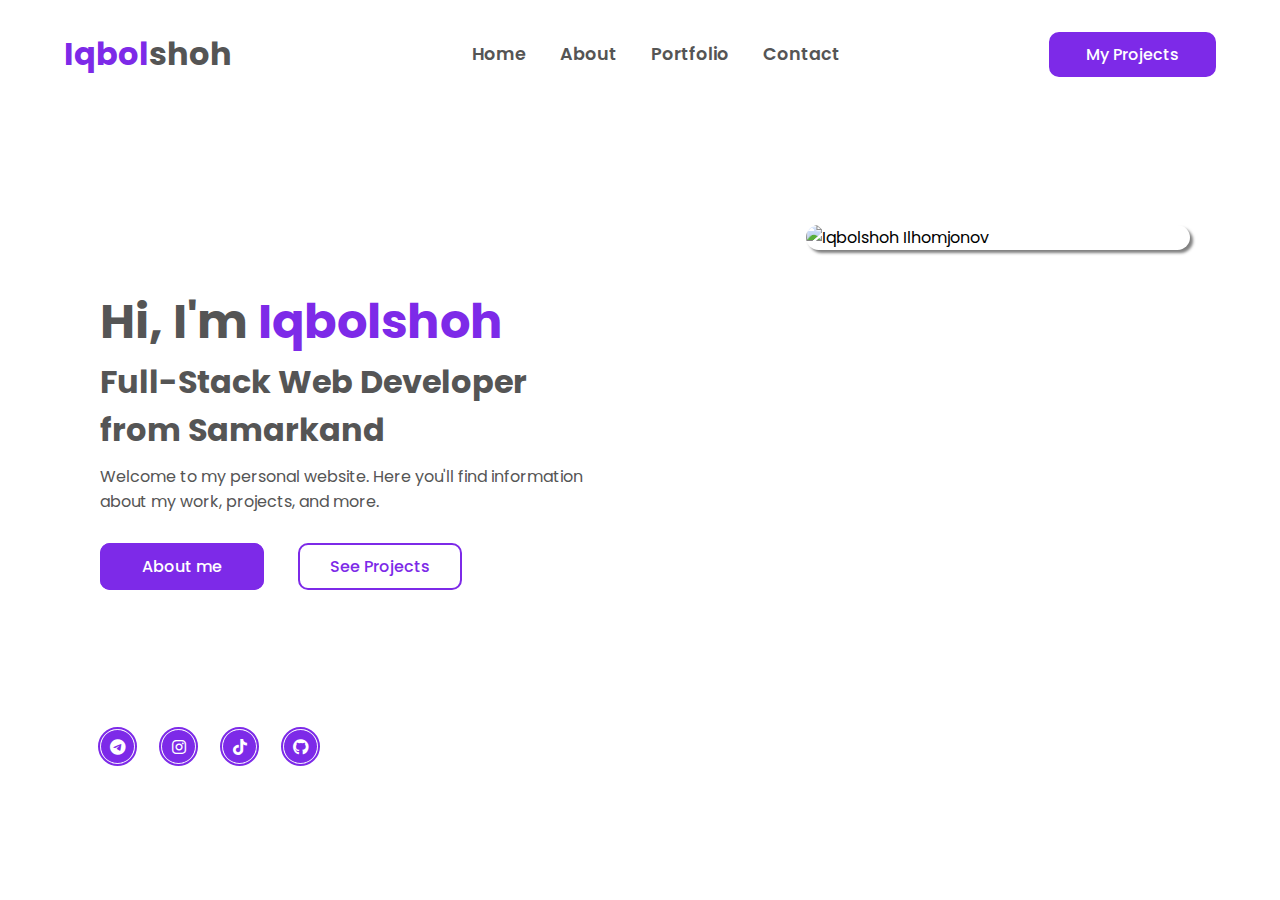
==== index.html @ 46faf86e "commit" ====
<!DOCTYPE html>
<html lang="en">

<head>
    <meta charset="UTF-8">
    <meta name="viewport" content="width=device-width, initial-scale=1.0">
    <meta name="description" content="Iqbolshoh's Personal Web-Site. +998997799333">
    <meta name="keywords" content="Ilhomjonov, Iqbolshoh, Ikromjonovich, Iqbolshoh_777">
    <link rel="stylesheet" href="https://cdnjs.cloudflare.com/ajax/libs/font-awesome/6.2.0/css/all.min.css">
    <link rel="stylesheet" href="./src/css/header.css">
    <link rel="stylesheet" href="./src/css/style.css">
    <link rel="icon" href="./favicon.ico">
    <title>Iqbolshoh Ilhomjonov</title>
</head>

<body>
    <header class="header-container">
        <h2 class="logo-text" onclick="window.location.href='./'"><span class="logo-highlight">Iqbol</span>shoh</h2>
        <nav class="nav-links">
            <a href="./">Home</a>
            <a href="about.html">About</a>
            <a href="portfolio.html">Portfolio</a>
            <a href="contact.html">Contact</a>
        </nav>
        <a href="portfolio.html" class="button-projects">My Projects</a>
    </header>

    <img src="./images/iqbolshoh1.jpg" alt="Iqbolshoh Ilhomjonov" class="image">
    <section class="home">
        <div class="content">
            <h2>Hi, I'm <span>Iqbolshoh</span></h2>
            <h4>Full-Stack Web Developer from Samarkand</h4>
            <p>Welcome to my personal website. Here you'll find information about my work, projects, and more.</p>
            <div class="btn-group">
                <a href="about.html">About me</a>
                <a href="portfolio.html">See Projects</a>
            </div>
            <div class="social-icons">
                <a href="https://t.me/Iqbolshoh_777"><i class="fa-brands fa-telegram"></i></a>
                <a href="https://www.instagram.com/iqbolshoh_777/"><i class="fa-brands fa-instagram"></i></a>
                <a href="https://tiktok.com/@IIqbolshoh_777/"><i class="fa-brands fa-tiktok"></i></a>
                <a href="https://github.com/iqbolshoh"><i class="fa-brands fa-github"></i></a>
            </div>
        </div>
    </section>
</body>

</html>
---- src/css/header.css ----
@import url('https://fonts.googleapis.com/css2?family=Poppins:wght@300;400;500;600;700;800;900&display=swap');

* {
    margin: 0;
    padding: 0;
    box-sizing: border-box;
    font-family: 'Poppins', sans-serif;
}

.header-container {
    position: fixed;
    top: 0;
    left: 0;
    width: 100%;
    padding: 30px 5%;
    display: flex;
    justify-content: space-between;
    align-items: center;
    z-index: 100;
    background-color: white;
}

.logo-text {
    font-size: 2em;
    color: #555;
    cursor: default;
}

.logo-highlight {
    color: #7d2ae8;
}

.nav-links a {
    position: relative;
    font-size: 1.1em;
    color: #555;
    text-decoration: none;
    font-weight: 600;
    margin-left: 30px;
}

.nav-links a::after {
    content: '';
    position: absolute;
    left: 0;
    bottom: -6px;
    width: 100%;
    height: 3px;
    background: #7d2ae8;
    border-radius: 5px;
    transform-origin: right;
    transform: scaleX(0);
    transition: transform .5s;
}

.nav-links a:hover {
    color: #7d2ae8;
}

.nav-links a:hover::after {
    transform: scaleX(1);
    transform-origin: left;
}

.button-projects {
    color: #fff;
    text-decoration: none;
    padding: 8px 35px;
    background: #7d2ae8;
    border-radius: 10px;
    border: 2px solid #7d2ae8;
    font-weight: 500;
    transition: .3s;
}

.button-projects:hover {
    color: #7d2ae8;
    background: transparent;
}

@media (max-width: 1024px) {
    .header-container {
        padding: 40px 4%;
    }
}

@media (max-width: 768px) {
    .header-container {
        padding: 30px 3%;
    }

    .logo-text {
        font-size: 29px;
    }

    .nav-links {
        margin-left: 0;
    }

    .nav-links a {
        margin-left: 10px;
        font-size: 14px;
    }
}

@media (max-width: 480px) {
    .header-container {
        padding: 20px 15px;
    }

    .logo-text {
        font-size: 19px;
    }

    .button-projects {
        display: none;
    }

    .nav-links a {
        margin-left: 7px;
        font-size: 14px;
    }
}

@media (max-width: 390px) {
    .logo-text {
        font-size: 17px;
    }

    .nav-links a {
        margin-left: 3px;
        font-size: 13px;
    }
}
---- src/css/style.css ----
.home {
    height: 100vh;
    display: flex;
    align-items: center;
    padding: 30px 100px;
}

.image {
    position: absolute;
    width: 30%;
    left: 63%;
    top: 25%;
    border-radius: 17px;
    box-shadow: 3px 3px 3px rgba(0, 0, 0, 0.5);
}

.content {
    max-width: 500px;
    color: #555;
}

.content h2 {
    font-size: 3em;
}

.content h2 span {
    color: #7d2ae8;
}

.content h4 {
    font-size: 2em;
}

.content p {
    padding: 10px 0 40px 0;
}

.btn-group a {
    color: #fff;
    text-decoration: none;
    padding: 10px 40px;
    background: #7d2ae8;
    border-radius: 10px;
    border: 2px solid #7d2ae8;
    font-weight: 500;
    transition: .3s;
}

.btn-group a:hover:nth-child(1) {
    color: #7d2ae8;
    background: transparent;
}

.btn-group a:nth-child(2) {
    color: #7d2ae8;
    background: transparent;
    margin-left: 30px;
    padding: 10px 30px;
}

.btn-group a:hover:nth-child(2) {
    color: #fff;
    background: #7d2ae8;
}

.social-icons {
    position: relative;
    top: 150px;
}

.social-icons a {
    display: inline-block;
    width: 35px;
    height: 35px;
    background: #7d2ae8;
    border-radius: 50%;
    margin-right: 22px;
    text-align: center;
    line-height: 35px;
    border: 1.5px solid #fff;
    outline: 2px solid #7d2ae8;
    transition: .3s;
}

.social-icons a:hover {
    transform: translateY(-7px);
}

.social-icons a i {
    color: #fff;
}

@media (max-width: 1024px) {
    .home {
        height: auto;
        padding: 0px;
        display: block;
    }

    .image {
        position: relative;
        width: 55%;
        left: 22%;
        top: 170px;
    }

    .content {
        max-width: 555px;
        padding-top: 20%;
        margin-left: 22%;
    }

    .social-icons {
        top: 40px;
    }

    .social-icons a {
        margin-right: 50px;
    }
}

@media (max-width: 768px) {

    .content {
        max-width: 440px;
        padding-top: 23%;
        margin-left: 22%;
    }

    .social-icons {
        top: 40px;
    }

    .social-icons a {
        margin-right: 50px;
    }
}

@media (max-width: 480px) {
    .home {
        padding: 0px 35px;
    }

    .image {
        width: 80%;
        left: 35px;
        top: 90px;
    }

    .content {
        padding-top: 33%;
        margin-left: 0px;
    }

    .content h2 {
        font-size: 25px;
    }

    .content h4 {
        font-size: 22px;
    }

    .content p {
        font-size: 14px;
    }

    .social-icons {
        top: 40px;
    }

    .social-icons a {
        margin-right: 30px;
    }

    .btn-group a {
        padding: 10px;
    }

    .btn-group a:nth-child(2) {
        margin-left: 10px;
    }
}
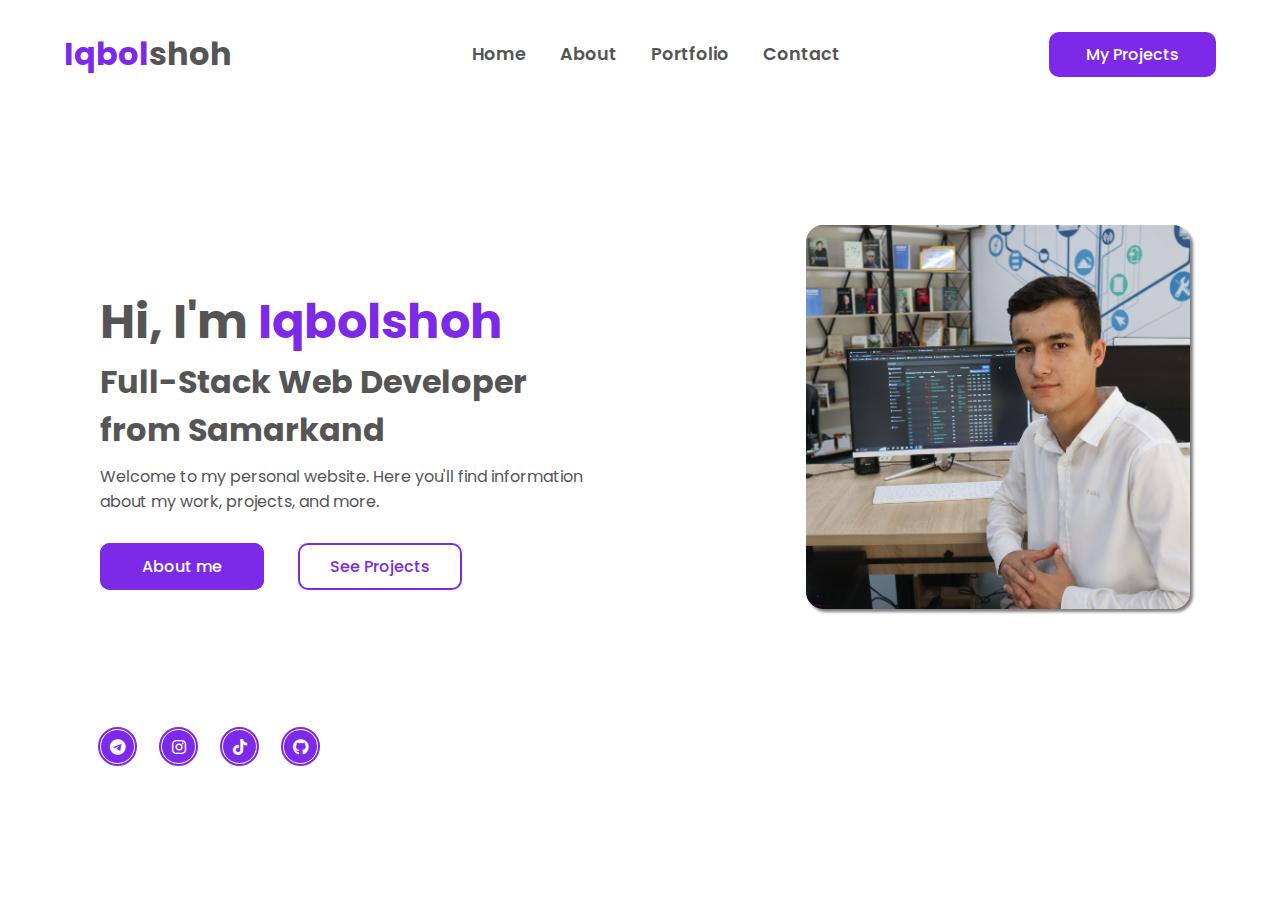
==== commit 7a8a0312: "commit" ====
--- a/index.html
+++ b/index.html
@@ -1,48 +1,72 @@
 <!DOCTYPE html>
 <html lang="en">
+  <head>
+    <meta charset="UTF-8" />
+    <meta name="viewport" content="width=device-width, initial-scale=1.0" />
+    <meta
+      name="description"
+      content="Iqbolshoh's Personal Web-Site. +998997799333"
+    />
+    <meta
+      name="keywords"
+      content="Ilhomjonov, Iqbolshoh, Ikromjonovich, Iqbolshoh_777"
+    />
+    <link
+      rel="stylesheet"
+      href="https://cdnjs.cloudflare.com/ajax/libs/font-awesome/6.2.0/css/all.min.css"
+    />
+    <link rel="stylesheet" href="./src/css/header.css" />
+    <link rel="stylesheet" href="./src/css/style.css" />
+    <link rel="icon" href="./favicon.ico" />
+    <title>Iqbolshoh Ilhomjonov</title>
+  </head>
 
-<head>
-    <meta charset="UTF-8">
-    <meta name="viewport" content="width=device-width, initial-scale=1.0">
-    <meta name="description" content="Iqbolshoh's Personal Web-Site. +998997799333">
-    <meta name="keywords" content="Ilhomjonov, Iqbolshoh, Ikromjonovich, Iqbolshoh_777">
-    <link rel="stylesheet" href="https://cdnjs.cloudflare.com/ajax/libs/font-awesome/6.2.0/css/all.min.css">
-    <link rel="stylesheet" href="./src/css/header.css">
-    <link rel="stylesheet" href="./src/css/style.css">
-    <link rel="icon" href="./favicon.ico">
-    <title>Iqbolshoh Ilhomjonov</title>
-</head>
-
-<body>
+  <body>
     <header class="header-container">
-        <h2 class="logo-text" onclick="window.location.href='./'"><span class="logo-highlight">Iqbol</span>shoh</h2>
-        <nav class="nav-links">
-            <a href="./">Home</a>
-            <a href="about.html">About</a>
-            <a href="portfolio.html">Portfolio</a>
-            <a href="contact.html">Contact</a>
-        </nav>
-        <a href="portfolio.html" class="button-projects">My Projects</a>
+      <h2 class="logo-text" onclick="window.location.href='./'">
+        <span class="logo-highlight">Iqbol</span>shoh
+      </h2>
+      <nav class="nav-links">
+        <a href="./">Home</a>
+        <a href="about.html">About</a>
+        <a href="portfolio.html">Portfolio</a>
+        <a href="contact.html">Contact</a>
+      </nav>
+      <a href="portfolio.html" class="button-projects">My Projects</a>
     </header>
 
-    <img src="./images/iqbolshoh1.jpg" alt="Iqbolshoh Ilhomjonov" class="image">
+    <img
+      src="./src/images/iqbolshoh1.jpg"
+      alt="Iqbolshoh Ilhomjonov"
+      class="image"
+    />
     <section class="home">
-        <div class="content">
-            <h2>Hi, I'm <span>Iqbolshoh</span></h2>
-            <h4>Full-Stack Web Developer from Samarkand</h4>
-            <p>Welcome to my personal website. Here you'll find information about my work, projects, and more.</p>
-            <div class="btn-group">
-                <a href="about.html">About me</a>
-                <a href="portfolio.html">See Projects</a>
-            </div>
-            <div class="social-icons">
-                <a href="https://t.me/Iqbolshoh_777"><i class="fa-brands fa-telegram"></i></a>
-                <a href="https://www.instagram.com/iqbolshoh_777/"><i class="fa-brands fa-instagram"></i></a>
-                <a href="https://tiktok.com/@IIqbolshoh_777/"><i class="fa-brands fa-tiktok"></i></a>
-                <a href="https://github.com/iqbolshoh"><i class="fa-brands fa-github"></i></a>
-            </div>
+      <div class="content">
+        <h2>Hi, I'm <span>Iqbolshoh</span></h2>
+        <h4>Full-Stack Web Developer from Samarkand</h4>
+        <p>
+          Welcome to my personal website. Here you'll find information about my
+          work, projects, and more.
+        </p>
+        <div class="btn-group">
+          <a href="about.html">About me</a>
+          <a href="portfolio.html">See Projects</a>
         </div>
+        <div class="social-icons">
+          <a href="https://t.me/Iqbolshoh_777"
+            ><i class="fa-brands fa-telegram"></i
+          ></a>
+          <a href="https://www.instagram.com/iqbolshoh_777/"
+            ><i class="fa-brands fa-instagram"></i
+          ></a>
+          <a href="https://tiktok.com/@IIqbolshoh_777/"
+            ><i class="fa-brands fa-tiktok"></i
+          ></a>
+          <a href="https://github.com/iqbolshoh"
+            ><i class="fa-brands fa-github"></i
+          ></a>
+        </div>
+      </div>
     </section>
-</body>
-
-</html>+  </body>
+</html>
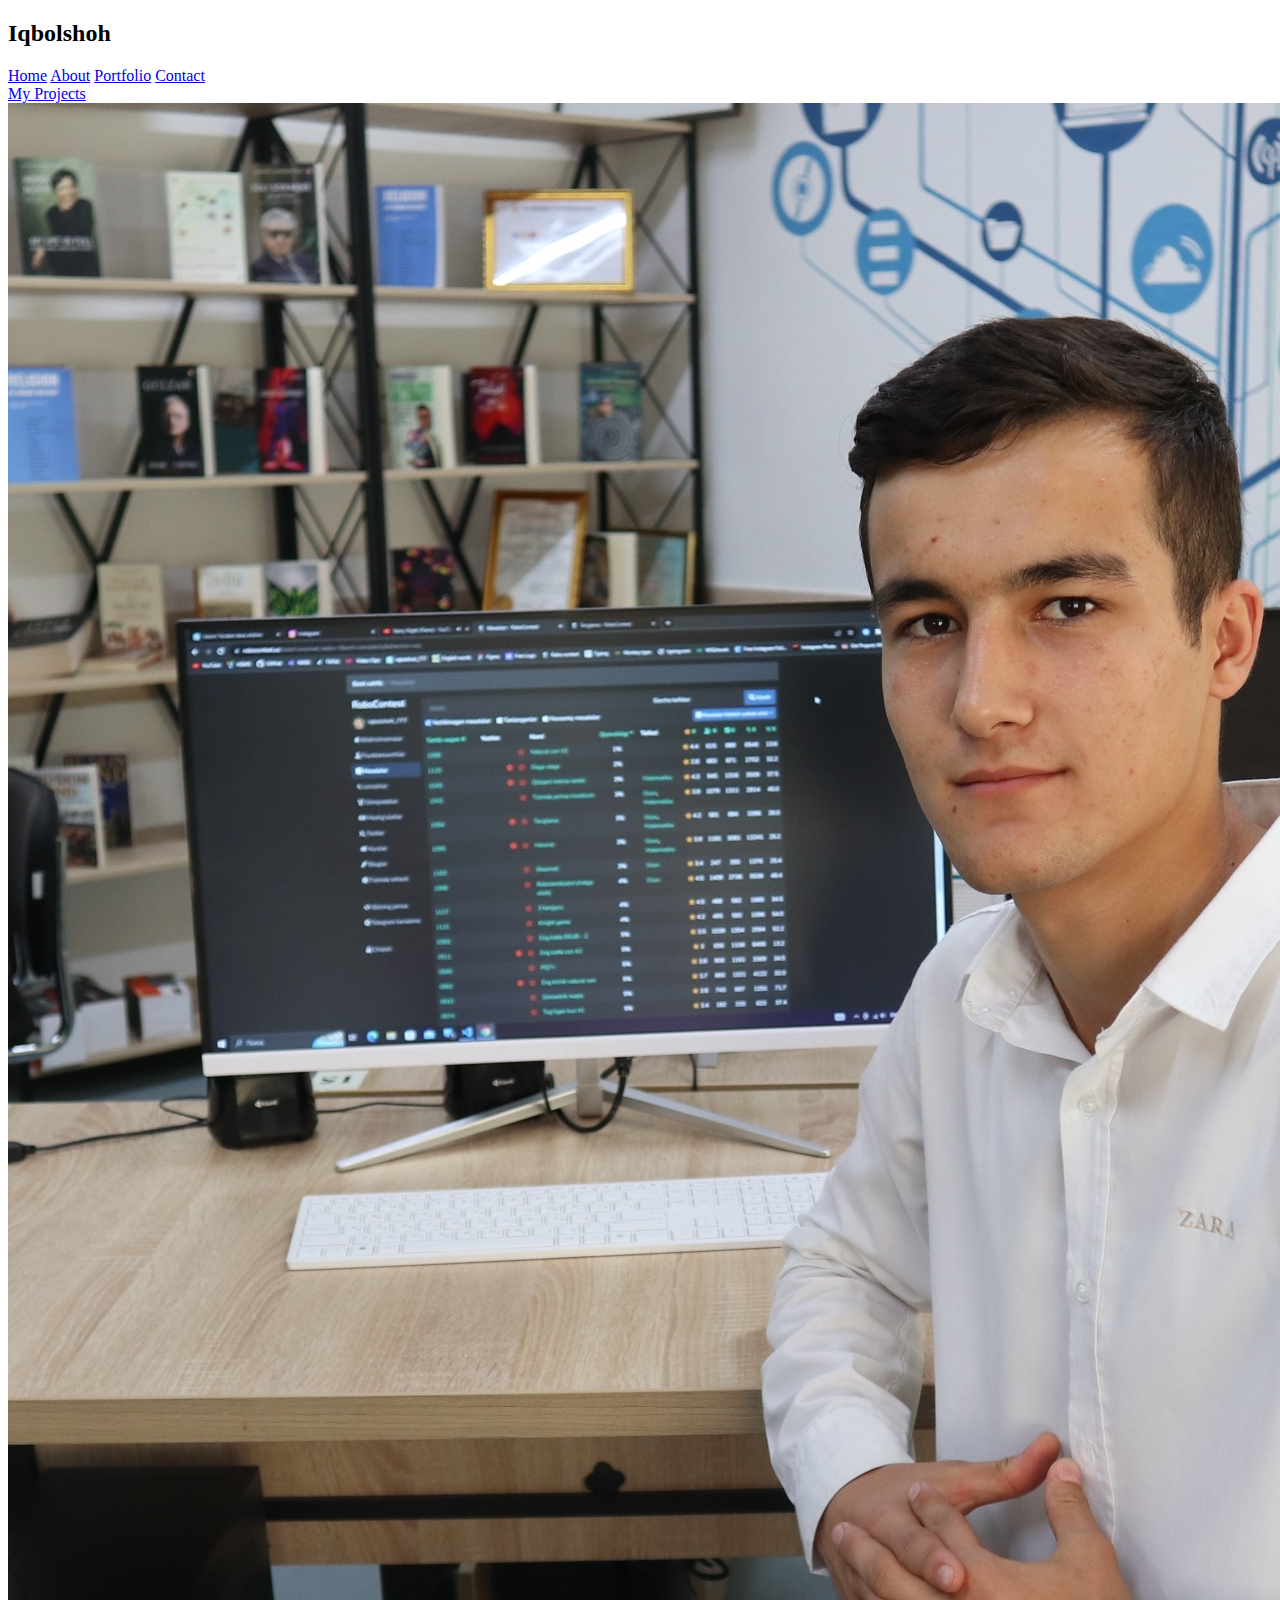
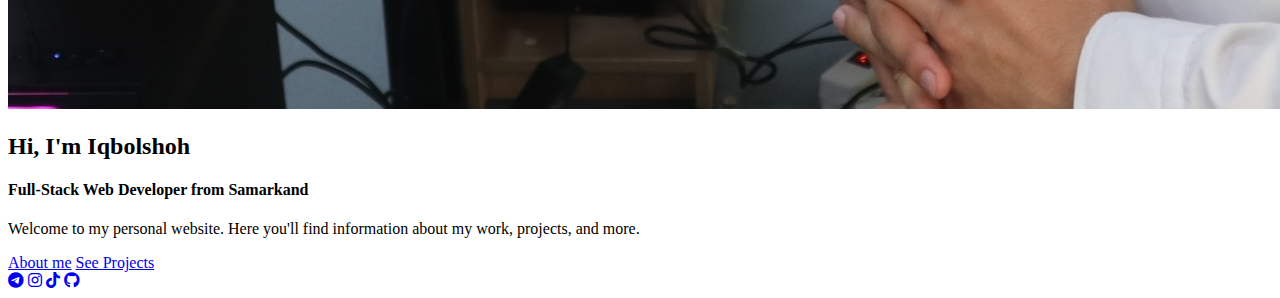
==== commit 9eb049b3: "commit" ====
--- a/index.html
+++ b/index.html
@@ -1,72 +1,56 @@
 <!DOCTYPE html>
 <html lang="en">
-  <head>
-    <meta charset="UTF-8" />
-    <meta name="viewport" content="width=device-width, initial-scale=1.0" />
-    <meta
-      name="description"
-      content="Iqbolshoh's Personal Web-Site. +998997799333"
-    />
-    <meta
-      name="keywords"
-      content="Ilhomjonov, Iqbolshoh, Ikromjonovich, Iqbolshoh_777"
-    />
-    <link
-      rel="stylesheet"
-      href="https://cdnjs.cloudflare.com/ajax/libs/font-awesome/6.2.0/css/all.min.css"
-    />
-    <link rel="stylesheet" href="./src/css/header.css" />
-    <link rel="stylesheet" href="./src/css/style.css" />
-    <link rel="icon" href="./favicon.ico" />
+
+<head>
+    <meta charset="UTF-8">
+    <meta name="viewport" content="width=device-width, initial-scale=1.0">
+    <meta name="description" content="Iqbolshoh's Personal Web-Site. +998997799333">
+    <meta name="keywords" content="ilhomjonov, iqbolshoh, ikromjonovich, iqbolshoh_777, programmer_777, iqbolshoh dev">
+
+    <meta property="og:title" content="Iqbolshoh Ilhomjonov">
+    <meta property="og:description" content="Iqbolshoh's Personal Web-Site. +998997799333">
+    <meta property="og:image" content="https://iqbolshoh.uz/images/iqbolshoh1.jpg">
+    <meta property="og:image:alt" content="Iqbolshoh Ilhomjonov's profile picture">
+    <meta property="og:url" content="https://iqbolshoh.uz/">
+    <meta property="og:type" content="website">
+
+    <link rel="stylesheet" href="./css/home-about.css">
+    <link rel="stylesheet" href="https://cdnjs.cloudflare.com/ajax/libs/font-awesome/6.2.0/css/all.min.css">
+    <link rel="stylesheet" href="./css/header.css">
+    <link rel="icon" href="./favicon.ico">
     <title>Iqbolshoh Ilhomjonov</title>
-  </head>
+</head>
 
-  <body>
+<body>
     <header class="header-container">
-      <h2 class="logo-text" onclick="window.location.href='./'">
-        <span class="logo-highlight">Iqbol</span>shoh
-      </h2>
-      <nav class="nav-links">
-        <a href="./">Home</a>
-        <a href="about.html">About</a>
-        <a href="portfolio.html">Portfolio</a>
-        <a href="contact.html">Contact</a>
-      </nav>
-      <a href="portfolio.html" class="button-projects">My Projects</a>
+        <h2 class="logo-text" onclick="window.location.href='./'"><span class="logo-highlight">Iqbol</span>shoh</h2>
+        <nav class="nav-links">
+            <a href="./">Home</a>
+            <a href="about.html">About</a>
+            <a href="portfolio.html">Portfolio</a>
+            <a href="contact.html">Contact</a>
+        </nav>
+        <a href="portfolio.html" class="button-projects">My Projects</a>
     </header>
 
-    <img
-      src="./src/images/iqbolshoh1.jpg"
-      alt="Iqbolshoh Ilhomjonov"
-      class="image"
-    />
+    <img src="./src/images/iqbolshoh1.jpg" alt="Iqbolshoh Ilhomjonov" class="image">
     <section class="home">
-      <div class="content">
-        <h2>Hi, I'm <span>Iqbolshoh</span></h2>
-        <h4>Full-Stack Web Developer from Samarkand</h4>
-        <p>
-          Welcome to my personal website. Here you'll find information about my
-          work, projects, and more.
-        </p>
-        <div class="btn-group">
-          <a href="about.html">About me</a>
-          <a href="portfolio.html">See Projects</a>
+        <div class="content">
+            <h2>Hi, I'm <span>Iqbolshoh</span></h2>
+            <h4>Full-Stack Web Developer from Samarkand</h4>
+            <p>Welcome to my personal website. Here you'll find information about my work, projects, and more.</p>
+            <div class="btn-group">
+                <a href="about.html">About me</a>
+                <a href="portfolio.html">See Projects</a>
+            </div>
+            <div class="social-icons">
+                <a href="https://t.me/Iqbolshoh_777"><i class="fa-brands fa-telegram"></i></a>
+                <a href="https://www.instagram.com/iqbolshoh_777/"><i class="fa-brands fa-instagram"></i></a>
+                <a href="https://tiktok.com/@IIqbolshoh_777/"><i class="fa-brands fa-tiktok"></i></a>
+                <a href="https://github.com/iqbolshoh"><i class="fa-brands fa-github"></i></a>
+            </div>
         </div>
-        <div class="social-icons">
-          <a href="https://t.me/Iqbolshoh_777"
-            ><i class="fa-brands fa-telegram"></i
-          ></a>
-          <a href="https://www.instagram.com/iqbolshoh_777/"
-            ><i class="fa-brands fa-instagram"></i
-          ></a>
-          <a href="https://tiktok.com/@IIqbolshoh_777/"
-            ><i class="fa-brands fa-tiktok"></i
-          ></a>
-          <a href="https://github.com/iqbolshoh"
-            ><i class="fa-brands fa-github"></i
-          ></a>
-        </div>
-      </div>
     </section>
-  </body>
-</html>
+</body>
+
+</html>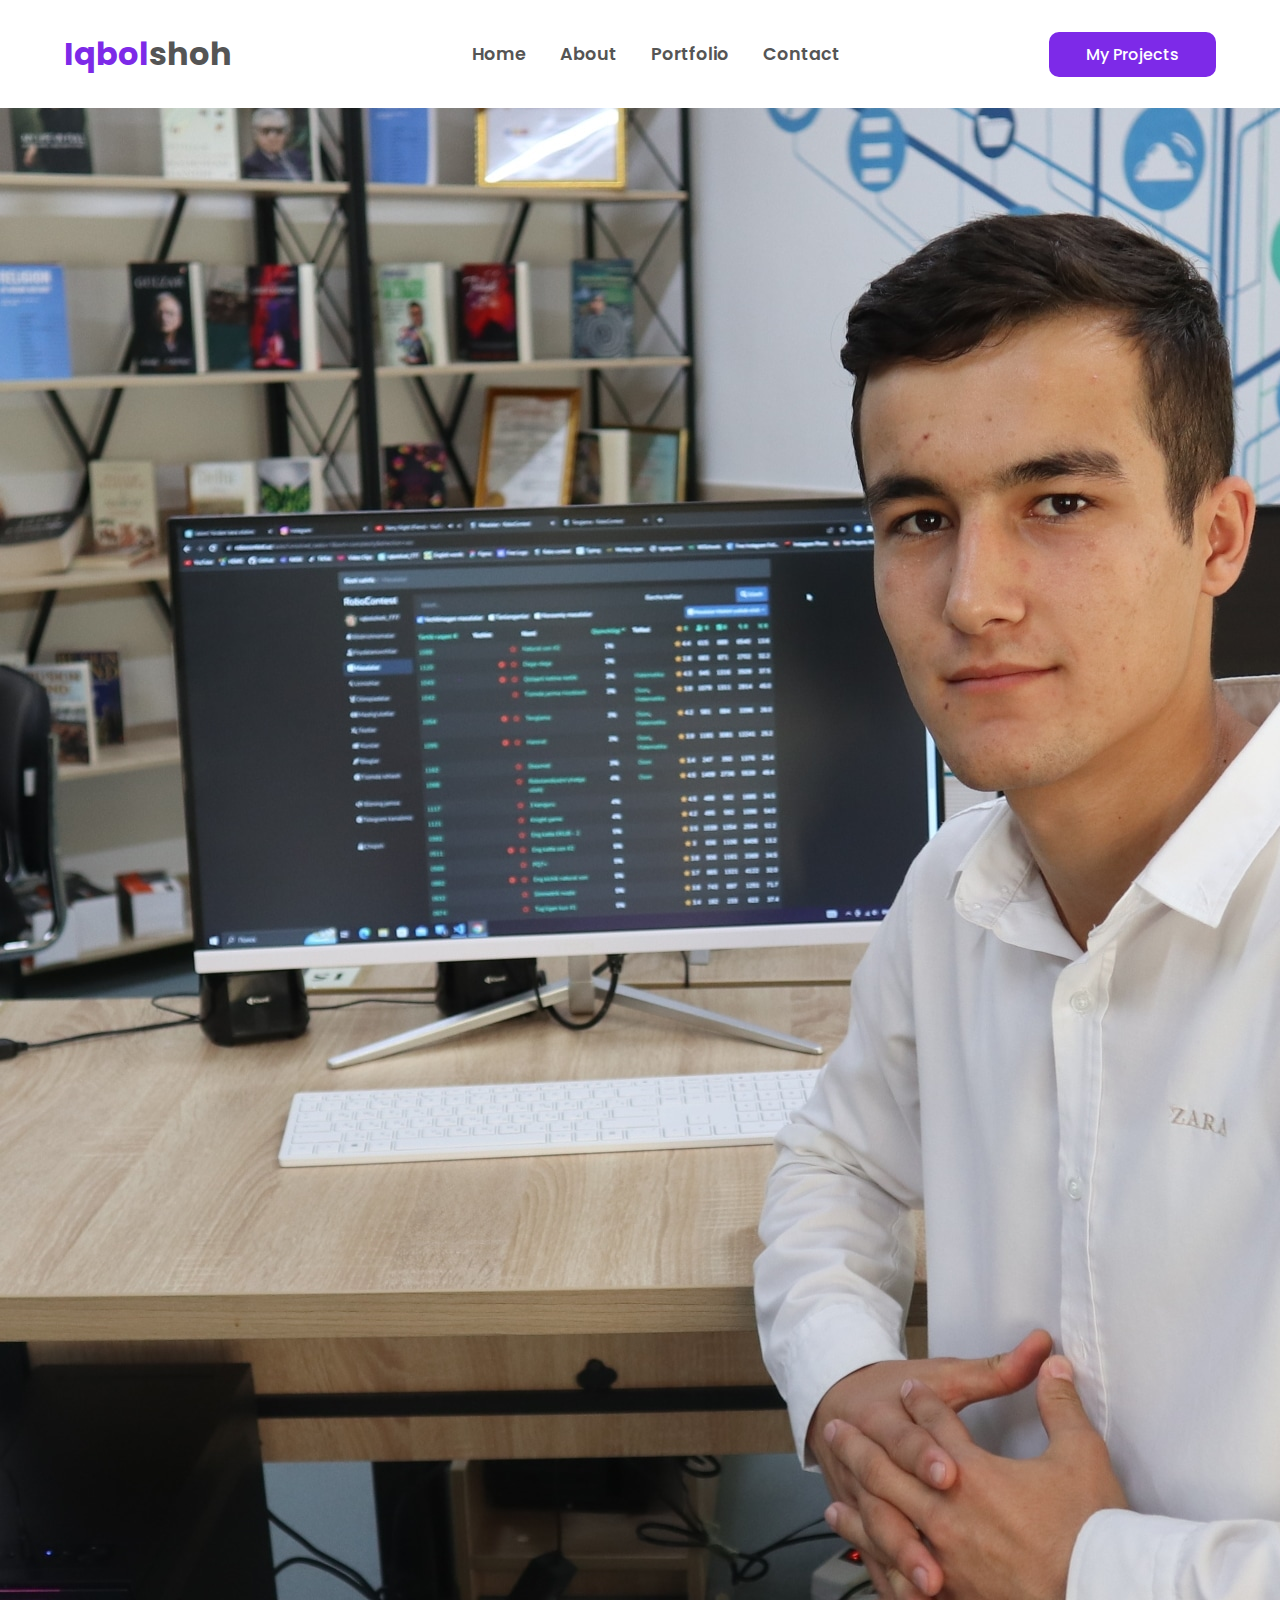
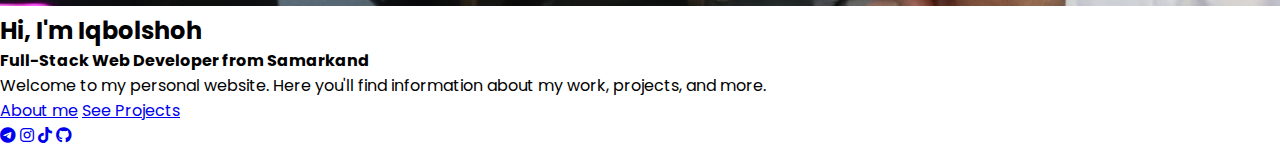
==== commit cea948a7: "commit" ====
--- a/index.html
+++ b/index.html
@@ -14,9 +14,10 @@
     <meta property="og:url" content="https://iqbolshoh.uz/">
     <meta property="og:type" content="website">
 
-    <link rel="stylesheet" href="./css/home-about.css">
+    <link rel="stylesheet" href="./src/css/home-about.css">
     <link rel="stylesheet" href="https://cdnjs.cloudflare.com/ajax/libs/font-awesome/6.2.0/css/all.min.css">
-    <link rel="stylesheet" href="./css/header.css">
+    <link rel="stylesheet" href="./css/social-icons.css">
+    <link rel="stylesheet" href="./src/css/header.css">
     <link rel="icon" href="./favicon.ico">
     <title>Iqbolshoh Ilhomjonov</title>
 </head>
--- a/src/css/header.css
+++ b/src/css/header.css
@@ -0,0 +1,134 @@
+@import url('https://fonts.googleapis.com/css2?family=Poppins:wght@300;400;500;600;700;800;900&display=swap');
+
+* {
+    margin: 0;
+    padding: 0;
+    box-sizing: border-box;
+    font-family: 'Poppins', sans-serif;
+}
+
+.header-container {
+    position: fixed;
+    top: 0;
+    left: 0;
+    width: 100%;
+    padding: 30px 5%;
+    display: flex;
+    justify-content: space-between;
+    align-items: center;
+    z-index: 100;
+    background-color: white;
+}
+
+.logo-text {
+    font-size: 2em;
+    color: #555;
+    cursor: default;
+}
+
+.logo-highlight {
+    color: #7d2ae8;
+}
+
+.nav-links a {
+    position: relative;
+    font-size: 1.1em;
+    color: #555;
+    text-decoration: none;
+    font-weight: 600;
+    margin-left: 30px;
+}
+
+.nav-links a::after {
+    content: '';
+    position: absolute;
+    left: 0;
+    bottom: -6px;
+    width: 100%;
+    height: 3px;
+    background: #7d2ae8;
+    border-radius: 5px;
+    transform-origin: right;
+    transform: scaleX(0);
+    transition: transform .5s;
+}
+
+.nav-links a:hover {
+    color: #7d2ae8;
+}
+
+.nav-links a:hover::after {
+    transform: scaleX(1);
+    transform-origin: left;
+}
+
+.button-projects {
+    color: #fff;
+    text-decoration: none;
+    padding: 8px 35px;
+    background: #7d2ae8;
+    border-radius: 10px;
+    border: 2px solid #7d2ae8;
+    font-weight: 500;
+    transition: .3s;
+}
+
+.button-projects:hover {
+    color: #7d2ae8;
+    background: transparent;
+}
+
+@media (max-width: 1024px) {
+    .header-container {
+        padding: 40px 4%;
+    }
+}
+
+@media (max-width: 768px) {
+    .header-container {
+        padding: 30px 3%;
+    }
+
+    .logo-text {
+        font-size: 29px;
+    }
+
+    .nav-links {
+        margin-left: 0;
+    }
+
+    .nav-links a {
+        margin-left: 10px;
+        font-size: 14px;
+    }
+}
+
+@media (max-width: 480px) {
+    .header-container {
+        padding: 20px 15px;
+    }
+
+    .logo-text {
+        font-size: 19px;
+    }
+
+    .button-projects {
+        display: none;
+    }
+
+    .nav-links a {
+        margin-left: 7px;
+        font-size: 14px;
+    }
+}
+
+@media (max-width: 390px) {
+    .logo-text {
+        font-size: 17px;
+    }
+
+    .nav-links a {
+        margin-left: 3px;
+        font-size: 13px;
+    }
+}